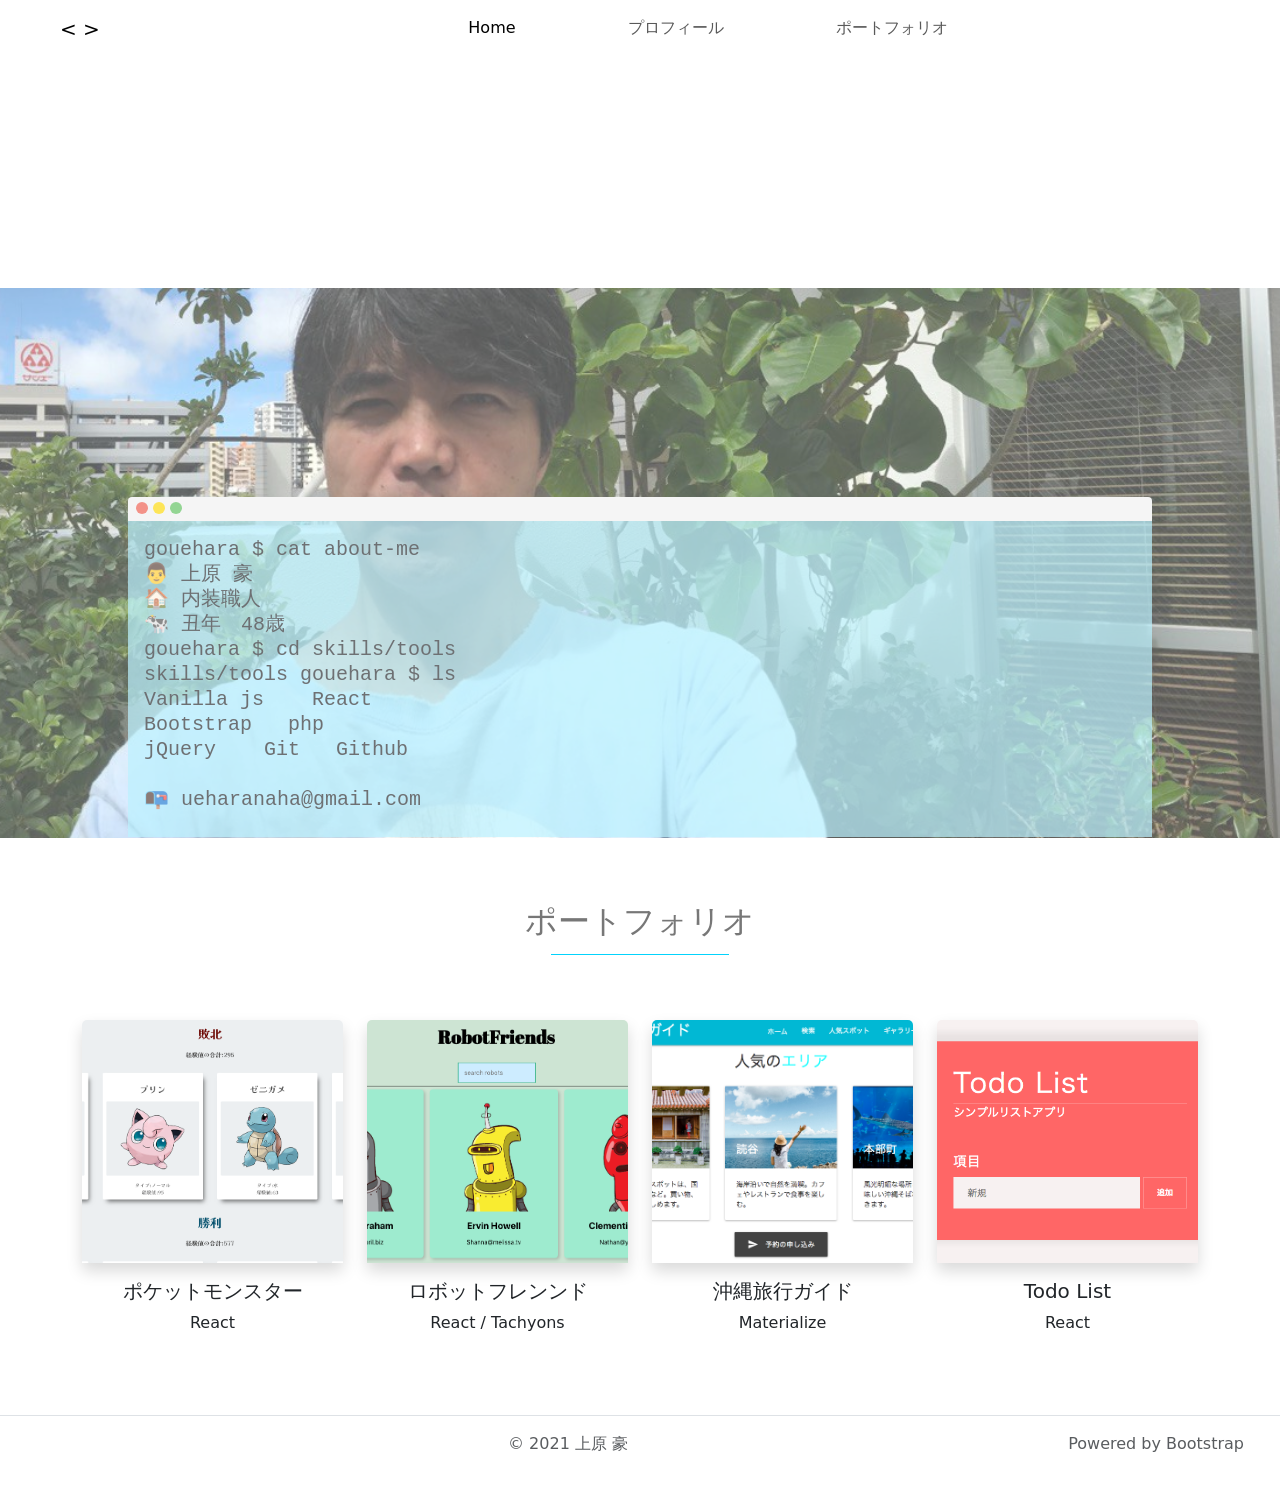
==== index.html @ 3632edbe "Update index.html" ====
<!DOCTYPE html>
<html lang="en">
<head>
  <meta charset="UTF-8">
  <meta http-equiv="X-UA-Compatible" content="IE=edge">
  <meta name="viewport" content="width=device-width, initial-scale=1.0">
  <link href="https://cdn.jsdelivr.net/npm/bootstrap@5.1.0/dist/css/bootstrap.min.css" rel="stylesheet" integrity="sha384-KyZXEAg3QhqLMpG8r+8fhAXLRk2vvoC2f3B09zVXn8CA5QIVfZOJ3BCsw2P0p/We" crossorigin="anonymous">
  <link rel="stylesheet" href="style.css">
  <title>ウエハラ ゴウのポートフォリオ</title>
</head>
<body>
  <nav class="navbar navbar-expand-lg navbar-light bg-white fixed-top nav-shadow">
    <div class="container-fluid">
      <a class="navbar-brand mx-5" href="#">&lt; &gt;</a>
      <button class="navbar-toggler" type="button" data-bs-toggle="collapse" data-bs-target="#navbarNavAltMarkup" aria-controls="navbarNavAltMarkup" aria-expanded="false" aria-label="Toggle navigation">
        <span class="navbar-toggler-icon"></span>
      </button>
      <div class="collapse navbar-collapse" id="navbarNavAltMarkup">
        <div class="navbar-nav mx-auto">
          <a class="nav-link mx-5" href="#scrollspyHeading1">Home</a>
          <a class="nav-link mx-5" href="#scrollspyHeading2">プロフィール</a>
          <a class="nav-link mx-5" href="#scrollspyHeading3">ポートフォリオ</a>
        </div>
      </div>
    </div>
  </nav>
  <div data-bs-spy="scroll" data-bs-target="#navbar-example2" data-bs-offset="0" class="scrollspy-example" tabindex="0">
  <header id="scrollspyHeading1">

    <!-- This div is  intentionally blank. It creates the transparent black overlay over the video which you can modify in the CSS -->
    <div class="overlay"></div>
  
    <!-- The HTML5 video element that will create the background video on the header -->
    <video id="myVideo" playsinline="playsinline" autoplay="autoplay" muted="muted" loop="loop">
      <source src="asset/hello_world.mp4" type="video/mp4">
    </video>
  
    <!-- The header content -->
    <div class="typing h-100">
      <div class="d-flex h-100 text-center align-items-center">
        <div class="w-100 text-white">
          <h1 class="display-1 mt-5" id="demo"></h1>
          <p class="fs-3 mt-3 mb-0">ハイサイ、現在プログラムを勉強しております。</p>
        </div>
      </div>
    </div>
  </header>
  
  <div class="parallax" id="scrollspyHeading2">
    <div class="caption">
      <div class="browser-container">
        <div class="browser-row">
          <div class="column left ps-2">
            <span class="dot" style="background:#ED594A;"></span>
            <span class="dot" style="background:#FDD800;"></span>
            <span class="dot" style="background:#5AC05A;"></span>
          </div>
          </div>
        <div class="browser-content">
<pre class="fs-5 p-3 lh-sm pb-0">gouehara $ cat about-me
👨 上原 豪
🏠 内装職人
🐄 丑年　48歳
gouehara $ cd skills/tools
skills/tools gouehara $ ls
Vanilla js    React   
Bootstrap   php
jQuery    Git   Github

📭 ueharanaha@gmail.com
          </pre>
        </div>
      </div>
    </div>
  </div>
  <div class="container mx-auto text-center portfolio-container" id="scrollspyHeading3">
    <h2 class=" portfolio-title">ポートフォリオ</h2>
    <div class="row row-cols-1 row-cols-md-4 g-4">
      <div class="col">
        <div class="card">
          <div class="card-container">
            <img src="asset/pokemon.png" class="card-img-top shadow" alt="...">
            <div class="overlay"></div>
            <div class="button"><a href="https://gouehara.github.io/pokedex/" target="_blank" rel="noopener noreferrer">ウェブページ</a></div>
          </div>
          <div class="card-body">
            <h5 class="card-title">ポケットモンスター</h5>
            <p class="card-text">React</p>
          </div>
        </div>
      </div>
      <div class="col">
        <div class="card">
          <div class="card-container">
          <img src="asset/robofriends.png" class="card-img-top shadow" alt="robofriends">
          <div class="overlay"></div>
          <div class="button"><a href="https://gouehara.github.io/robofriends/" target="_blank" rel="noopener noreferrer">ウェブページ</a></div>
          </div>
          <div class="card-body">
            <h5 class="card-title">ロボットフレンンド</h5>
            <p class="card-text">React / Tachyons</p>
          </div>
        </div>
      </div>
      <div class="col">
        <div class="card">
          <div class="card-container">
          <img src="asset/travel-okinawa.png" class="card-img-top shadow" alt="沖縄旅行ガイド">
          <div class="overlay"></div>
          <div class="button"><a href="https://gouehara.github.io/travel-okinawa/" target="_blank" rel="noopener noreferrer">ウェブページ</a></div>
          </div>
          <div class="card-body">
            <h5 class="card-title">沖縄旅行ガイド</h5>
            <p class="card-text">Materialize</p>
          </div>
        </div>
      </div>
      <div class="col">
        <div class="card">
          <div class="card-container">
          <img src="asset/todolist.png" class="card-img-top shadow" alt="todolist">
          <div class="overlay"></div>
          <div class="button"><a href="https://gouehara.github.io/todolist/" target="_blank" rel="noopener noreferrer">ウェブページ</a></div>
          </div>
          <div class="card-body">
            <h5 class="card-title">Todo List</h5>
            <p class="card-text">React</p>
          </div>
        </div>
      </div>
    </div>
  </div>
  </div>
    <footer class="row py-3 my-4 border-top">
        <p class="text-muted col-6 text-end">&copy; 2021 上原 豪</p>
        <p class="text-muted col-6 text-end pe-5">Powered by Bootstrap</p>
    </footer>
  </div>
  <script src="https://cdn.jsdelivr.net/npm/bootstrap@5.1.0/dist/js/bootstrap.bundle.min.js" integrity="sha384-U1DAWAznBHeqEIlVSCgzq+c9gqGAJn5c/t99JyeKa9xxaYpSvHU5awsuZVVFIhvj" crossorigin="anonymous" async></script>
  <script src="index.js" async></script>
</body>
</html>
---- style.css ----
body {
  position: relative;
}

header {
  position: relative;
  background-color: white;
  height: 20vh;
  min-height: 18rem;
  width: 100%;
  overflow: hidden;
}

header video {
  position: absolute;
  top: 50%;
  left: 50%;
  min-width: 100%;
  min-height: 100%;
  width: auto;
  height: auto;
  z-index: 0;
  -ms-transform: translateX(-50%) translateY(-50%);
  -moz-transform: translateX(-50%) translateY(-50%);
  -webkit-transform: translateX(-50%) translateY(-50%);
  transform: translateX(-50%) translateY(-50%);
}

header .typing {
  position: relative;
  z-index: 2;
}

header .overlay {
  position: absolute;
  top: 0;
  left: 0;
  height: 100%;
  width: 100%;
  background-color: white;
  opacity: 0.3;
  z-index: 1;
}

/* Media Query for devices withi coarse pointers and no hover functionality */

/* This will use a fallback image instead of a video for devices that commonly do not support the HTML5 video element */

@media (pointer: coarse) and (hover: none) {
  header {
    background: url("asset/hello_world.mp4") white no-repeat center center
      scroll;
  }

  header video {
    display: none;
  }
}

.parallax {
  /* The image used */
  background: url("asset/my-pic.jpg") top center/ cover no-repeat;

  /* Full height */
  min-height: 550px;
  opacity: 0.65;

  position: relative;
  /* Create the parallax scrolling effect */
  background-attachment: fixed;
}

.caption {
  position: absolute;
  left: 10%;
  top: 38%;
  width: 80%;
}

.browser-container {
  border-top-left-radius: 4px;
  border-top-right-radius: 4px;
}

/* Container for columns and the top "toolbar" */
.browser-row {
  background: #f1f1f1;
  border-top-left-radius: 4px;
  border-top-right-radius: 4px;
}

/* Create three unequal columns that floats next to each other 
.column {
  float: left;
}

.left {
  width: 15%;
}

.right {
  width: 10%;
}

.middle {
  width: 75%;
}

/* Clear floats after the columns 
.browser-row:after {
  content: "";
  display: table;
  clear: both;
}
*/
/* Three dots */
.dot {
  margin-top: 4px;
  height: 12px;
  width: 12px;
  background-color: #bbb;
  border-radius: 50%;
  display: inline-block;
}

.browser-content {
  background-color: rgba(153, 236, 255, 0.7);
}

@media (max-width: 500px) {
  .browser-content {
  }
}

.portfolio-container {
  color: #777;
}

.card {
  border: none;
}

.portfolio-container {
  margin: 4rem 0;
}

.portfolio-title {
  margin-bottom: 5rem;
  position: relative;
}

.portfolio-title::after {
  content: "";
  height: 1px;
  width: 16%;
  background: #03d3fc;
  position: absolute;
  left: calc(50% - 8%);
  bottom: -15px;
}

.overlay {
  position: absolute;
  top: 0;
  left: 0;
  width: 100%;
  height: 100%;
  background: rgba(0, 0, 0, 0);
  transition: all 0.5s ease;
}

.card-container:hover .overlay {
  display: block;
  background: rgba(0, 0, 0, 0.7);
}

.button {
  position: absolute;
  width: 200px;
  left: 50%;
  top: 50%;
  transform: translate(-50%, -50%);
  text-align: center;
  opacity: 0;
  transition: opacity 0.35s ease;
}

.button a {
  width: 200px;
  padding: 12px 12px;
  text-align: center;
  color: white;
  border: solid 2px white;
  z-index: 1;
  text-decoration: none;
  letter-spacing: 2px;
}

.button a:hover {
  background: rgba(255, 255, 255, 0.4);
}

.card-container:hover .button {
  opacity: 1;
}

.card-container {
  position: relative;
}

.navbar .nav-link {
  border-bottom: solid 1px white;
}

.navbar .nav-link:hover {
  border-bottom: solid 1px #baeaff;
}

.card-img-top {
  height: 27vh;
  object-fit: cover;
}
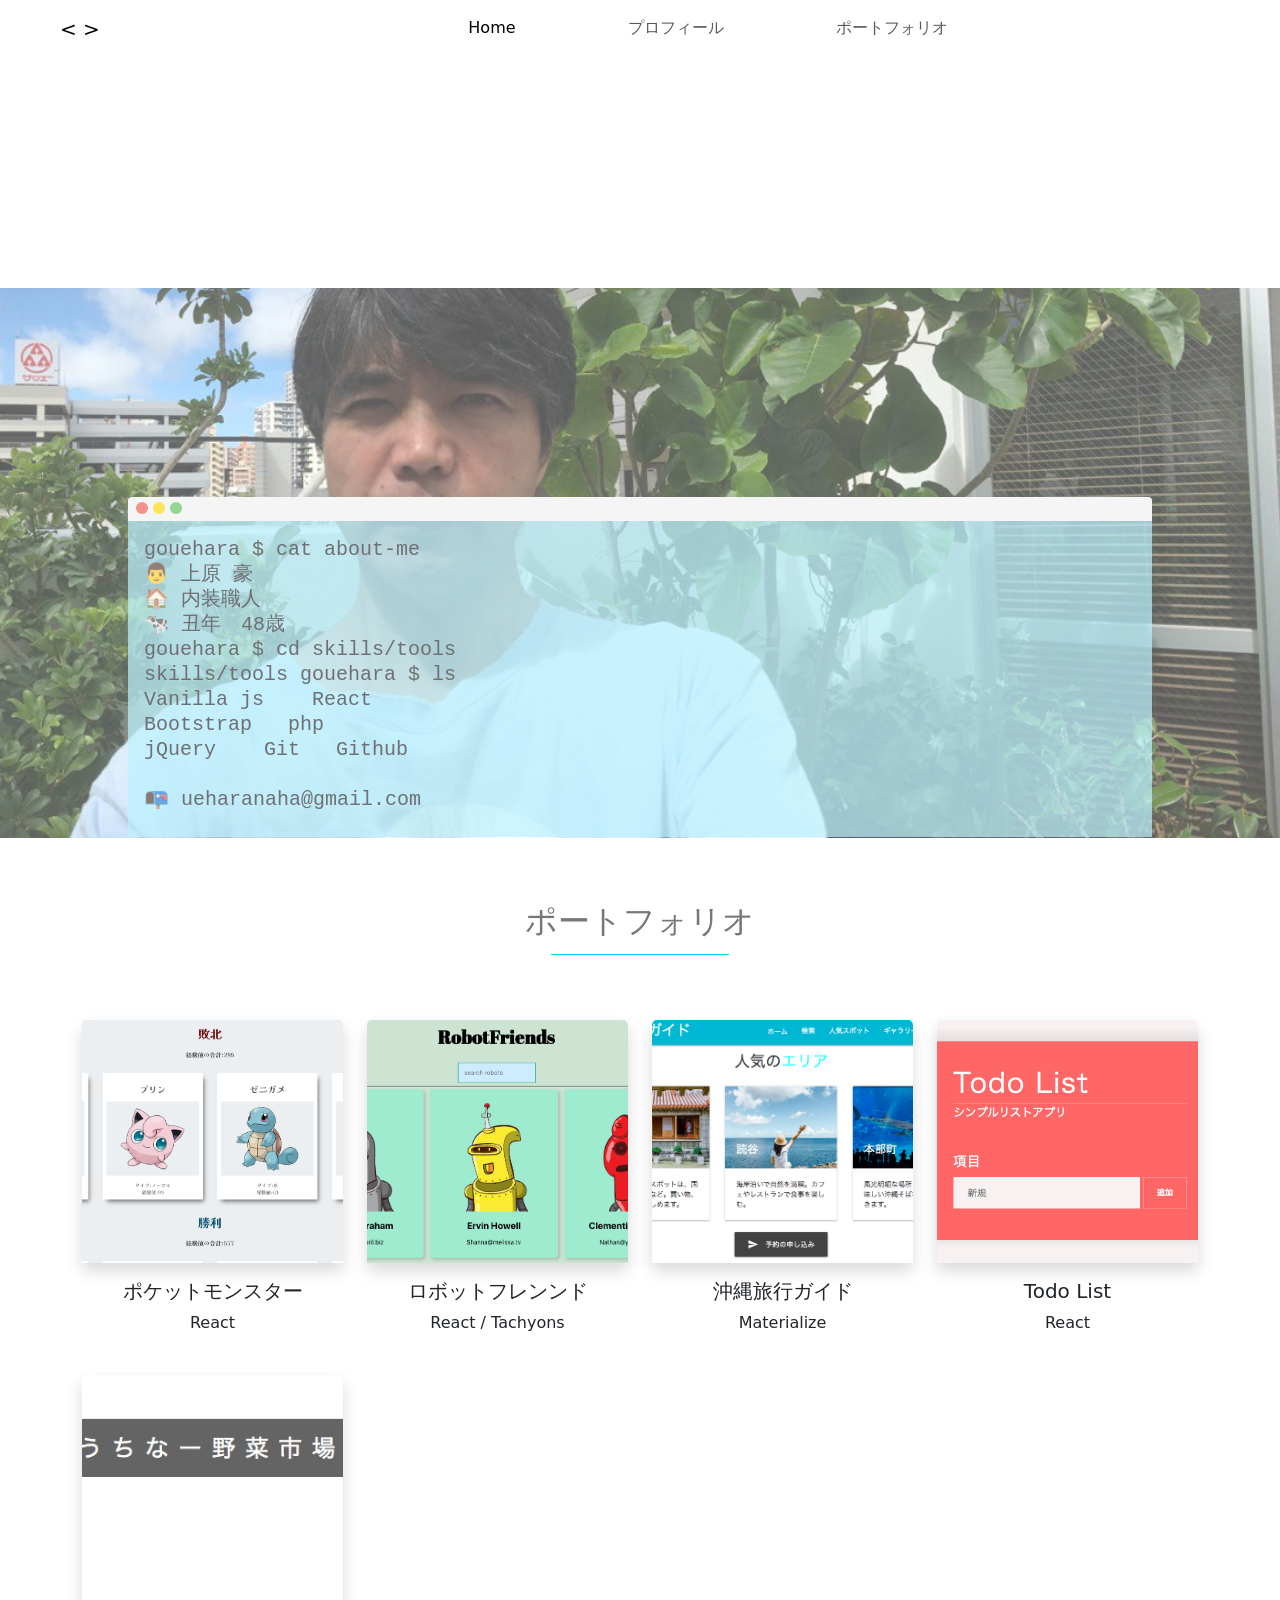
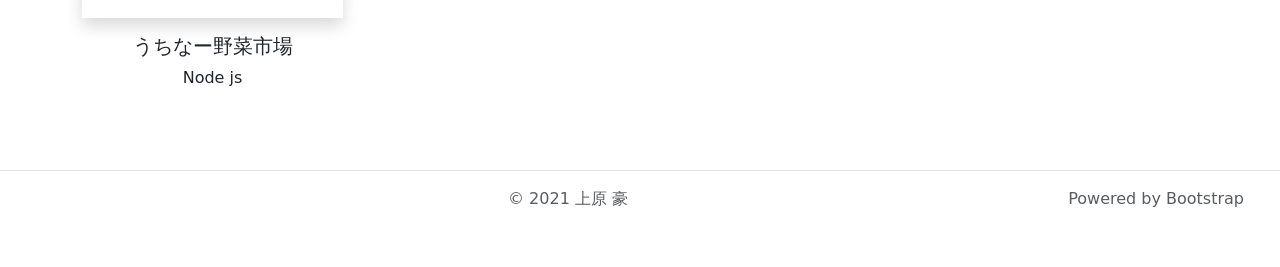
==== commit 78dcbb65: "add gitignore file" ====
--- a/index.html
+++ b/index.html
@@ -1,18 +1,22 @@
 <!DOCTYPE html>
 <html lang="en">
+
 <head>
   <meta charset="UTF-8">
   <meta http-equiv="X-UA-Compatible" content="IE=edge">
   <meta name="viewport" content="width=device-width, initial-scale=1.0">
-  <link href="https://cdn.jsdelivr.net/npm/bootstrap@5.1.0/dist/css/bootstrap.min.css" rel="stylesheet" integrity="sha384-KyZXEAg3QhqLMpG8r+8fhAXLRk2vvoC2f3B09zVXn8CA5QIVfZOJ3BCsw2P0p/We" crossorigin="anonymous">
+  <link href="https://cdn.jsdelivr.net/npm/bootstrap@5.1.0/dist/css/bootstrap.min.css" rel="stylesheet"
+    integrity="sha384-KyZXEAg3QhqLMpG8r+8fhAXLRk2vvoC2f3B09zVXn8CA5QIVfZOJ3BCsw2P0p/We" crossorigin="anonymous">
   <link rel="stylesheet" href="style.css">
   <title>ウエハラ ゴウのポートフォリオ</title>
 </head>
+
 <body>
   <nav class="navbar navbar-expand-lg navbar-light bg-white fixed-top nav-shadow">
     <div class="container-fluid">
       <a class="navbar-brand mx-5" href="#">&lt; &gt;</a>
-      <button class="navbar-toggler" type="button" data-bs-toggle="collapse" data-bs-target="#navbarNavAltMarkup" aria-controls="navbarNavAltMarkup" aria-expanded="false" aria-label="Toggle navigation">
+      <button class="navbar-toggler" type="button" data-bs-toggle="collapse" data-bs-target="#navbarNavAltMarkup"
+        aria-controls="navbarNavAltMarkup" aria-expanded="false" aria-label="Toggle navigation">
         <span class="navbar-toggler-icon"></span>
       </button>
       <div class="collapse navbar-collapse" id="navbarNavAltMarkup">
@@ -25,39 +29,39 @@
     </div>
   </nav>
   <div data-bs-spy="scroll" data-bs-target="#navbar-example2" data-bs-offset="0" class="scrollspy-example" tabindex="0">
-  <header id="scrollspyHeading1">
+    <header id="scrollspyHeading1">
 
-    <!-- This div is  intentionally blank. It creates the transparent black overlay over the video which you can modify in the CSS -->
-    <div class="overlay"></div>
-  
-    <!-- The HTML5 video element that will create the background video on the header -->
-    <video id="myVideo" playsinline="playsinline" autoplay="autoplay" muted="muted" loop="loop">
-      <source src="asset/hello_world.mp4" type="video/mp4">
-    </video>
-  
-    <!-- The header content -->
-    <div class="typing h-100">
-      <div class="d-flex h-100 text-center align-items-center">
-        <div class="w-100 text-white">
-          <h1 class="display-1 mt-5" id="demo"></h1>
-          <p class="fs-3 mt-3 mb-0">ハイサイ、現在プログラムを勉強しております。</p>
+      <!-- This div is  intentionally blank. It creates the transparent black overlay over the video which you can modify in the CSS -->
+      <div class="overlay"></div>
+
+      <!-- The HTML5 video element that will create the background video on the header -->
+      <video id="myVideo" playsinline="playsinline" autoplay="autoplay" muted="muted" loop="loop">
+        <source src="asset/hello_world.mp4" type="video/mp4">
+      </video>
+
+      <!-- The header content -->
+      <div class="typing h-100">
+        <div class="d-flex h-100 text-center align-items-center">
+          <div class="w-100 text-white">
+            <h1 class="display-1 mt-5" id="demo"></h1>
+            <p class="fs-3 mt-3 mb-0">ハイサイ、現在プログラムを勉強しております。</p>
+          </div>
         </div>
       </div>
-    </div>
-  </header>
-  
-  <div class="parallax" id="scrollspyHeading2">
-    <div class="caption">
-      <div class="browser-container">
-        <div class="browser-row">
-          <div class="column left ps-2">
-            <span class="dot" style="background:#ED594A;"></span>
-            <span class="dot" style="background:#FDD800;"></span>
-            <span class="dot" style="background:#5AC05A;"></span>
+    </header>
+
+    <div class="parallax" id="scrollspyHeading2">
+      <div class="caption">
+        <div class="browser-container">
+          <div class="browser-row">
+            <div class="column left ps-2">
+              <span class="dot" style="background:#ED594A;"></span>
+              <span class="dot" style="background:#FDD800;"></span>
+              <span class="dot" style="background:#5AC05A;"></span>
+            </div>
           </div>
-          </div>
-        <div class="browser-content">
-<pre class="fs-5 p-3 lh-sm pb-0">gouehara $ cat about-me
+          <div class="browser-content">
+            <pre class="fs-5 p-3 lh-sm pb-0">gouehara $ cat about-me
 👨 上原 豪
 🏠 内装職人
 🐄 丑年　48歳
@@ -69,74 +73,95 @@
 
 📭 ueharanaha@gmail.com
           </pre>
+          </div>
         </div>
       </div>
     </div>
-  </div>
-  <div class="container mx-auto text-center portfolio-container" id="scrollspyHeading3">
-    <h2 class=" portfolio-title">ポートフォリオ</h2>
-    <div class="row row-cols-1 row-cols-md-4 g-4">
-      <div class="col">
-        <div class="card">
-          <div class="card-container">
-            <img src="asset/pokemon.png" class="card-img-top shadow" alt="...">
-            <div class="overlay"></div>
-            <div class="button"><a href="https://gouehara.github.io/pokedex/" target="_blank" rel="noopener noreferrer">ウェブページ</a></div>
-          </div>
-          <div class="card-body">
-            <h5 class="card-title">ポケットモンスター</h5>
-            <p class="card-text">React</p>
+    <div class="container mx-auto text-center portfolio-container" id="scrollspyHeading3">
+      <h2 class=" portfolio-title">ポートフォリオ</h2>
+      <div class="row row-cols-1 row-cols-md-4 g-4">
+        <div class="col">
+          <div class="card">
+            <div class="card-container">
+              <img src="asset/pokemon.png" class="card-img-top shadow" alt="...">
+              <div class="overlay"></div>
+              <div class="button"><a href="https://gouehara.github.io/pokedex/" target="_blank"
+                  rel="noopener noreferrer">ウェブページ</a></div>
+            </div>
+            <div class="card-body">
+              <h5 class="card-title">ポケットモンスター</h5>
+              <p class="card-text">React</p>
+            </div>
           </div>
         </div>
-      </div>
-      <div class="col">
-        <div class="card">
-          <div class="card-container">
-          <img src="asset/robofriends.png" class="card-img-top shadow" alt="robofriends">
-          <div class="overlay"></div>
-          <div class="button"><a href="https://gouehara.github.io/robofriends/" target="_blank" rel="noopener noreferrer">ウェブページ</a></div>
-          </div>
-          <div class="card-body">
-            <h5 class="card-title">ロボットフレンンド</h5>
-            <p class="card-text">React / Tachyons</p>
+        <div class="col">
+          <div class="card">
+            <div class="card-container">
+              <img src="asset/robofriends.png" class="card-img-top shadow" alt="robofriends">
+              <div class="overlay"></div>
+              <div class="button"><a href="https://gouehara.github.io/robofriends/" target="_blank"
+                  rel="noopener noreferrer">ウェブページ</a></div>
+            </div>
+            <div class="card-body">
+              <h5 class="card-title">ロボットフレンンド</h5>
+              <p class="card-text">React / Tachyons</p>
+            </div>
           </div>
         </div>
-      </div>
-      <div class="col">
-        <div class="card">
-          <div class="card-container">
-          <img src="asset/travel-okinawa.png" class="card-img-top shadow" alt="沖縄旅行ガイド">
-          <div class="overlay"></div>
-          <div class="button"><a href="https://gouehara.github.io/travel-okinawa/" target="_blank" rel="noopener noreferrer">ウェブページ</a></div>
-          </div>
-          <div class="card-body">
-            <h5 class="card-title">沖縄旅行ガイド</h5>
-            <p class="card-text">Materialize</p>
+        <div class="col">
+          <div class="card">
+            <div class="card-container">
+              <img src="asset/travel-okinawa.png" class="card-img-top shadow" alt="沖縄旅行ガイド">
+              <div class="overlay"></div>
+              <div class="button"><a href="https://gouehara.github.io/travel-okinawa/" target="_blank"
+                  rel="noopener noreferrer">ウェブページ</a></div>
+            </div>
+            <div class="card-body">
+              <h5 class="card-title">沖縄旅行ガイド</h5>
+              <p class="card-text">Materialize</p>
+            </div>
           </div>
         </div>
-      </div>
-      <div class="col">
-        <div class="card">
-          <div class="card-container">
-          <img src="asset/todolist.png" class="card-img-top shadow" alt="todolist">
-          <div class="overlay"></div>
-          <div class="button"><a href="https://gouehara.github.io/todolist/" target="_blank" rel="noopener noreferrer">ウェブページ</a></div>
+        <div class="col">
+          <div class="card">
+            <div class="card-container">
+              <img src="asset/todolist.png" class="card-img-top shadow" alt="todolist">
+              <div class="overlay"></div>
+              <div class="button"><a href="https://gouehara.github.io/todolist/" target="_blank"
+                  rel="noopener noreferrer">ウェブページ</a></div>
+            </div>
+            <div class="card-body">
+              <h5 class="card-title">Todo List</h5>
+              <p class="card-text">React</p>
+            </div>
           </div>
-          <div class="card-body">
-            <h5 class="card-title">Todo List</h5>
-            <p class="card-text">React</p>
+        </div>
+        <div class="col">
+          <div class="card">
+            <div class="card-container">
+              <img src="asset/o-firm.png" class="card-img-top shadow" alt="沖縄ファーム">
+              <div class="overlay"></div>
+              <div class="button"><a href="https://okinawa-firm.herokuapp.com/overview" target="_blank"
+                  rel="noopener noreferrer">ウェブページ</a></div>
+            </div>
+            <div class="card-body">
+              <h5 class="card-title">うちなー野菜市場</h5>
+              <p class="card-text">Node js</p>
+            </div>
           </div>
         </div>
       </div>
     </div>
   </div>
+  <footer class="row py-3 my-4 border-top">
+    <p class="text-muted col-6 text-end">&copy; 2021 上原 豪</p>
+    <p class="text-muted col-6 text-end pe-5">Powered by Bootstrap</p>
+  </footer>
   </div>
-    <footer class="row py-3 my-4 border-top">
-        <p class="text-muted col-6 text-end">&copy; 2021 上原 豪</p>
-        <p class="text-muted col-6 text-end pe-5">Powered by Bootstrap</p>
-    </footer>
-  </div>
-  <script src="https://cdn.jsdelivr.net/npm/bootstrap@5.1.0/dist/js/bootstrap.bundle.min.js" integrity="sha384-U1DAWAznBHeqEIlVSCgzq+c9gqGAJn5c/t99JyeKa9xxaYpSvHU5awsuZVVFIhvj" crossorigin="anonymous" async></script>
+  <script src="https://cdn.jsdelivr.net/npm/bootstrap@5.1.0/dist/js/bootstrap.bundle.min.js"
+    integrity="sha384-U1DAWAznBHeqEIlVSCgzq+c9gqGAJn5c/t99JyeKa9xxaYpSvHU5awsuZVVFIhvj" crossorigin="anonymous"
+    async></script>
   <script src="index.js" async></script>
 </body>
-</html>
+
+</html>
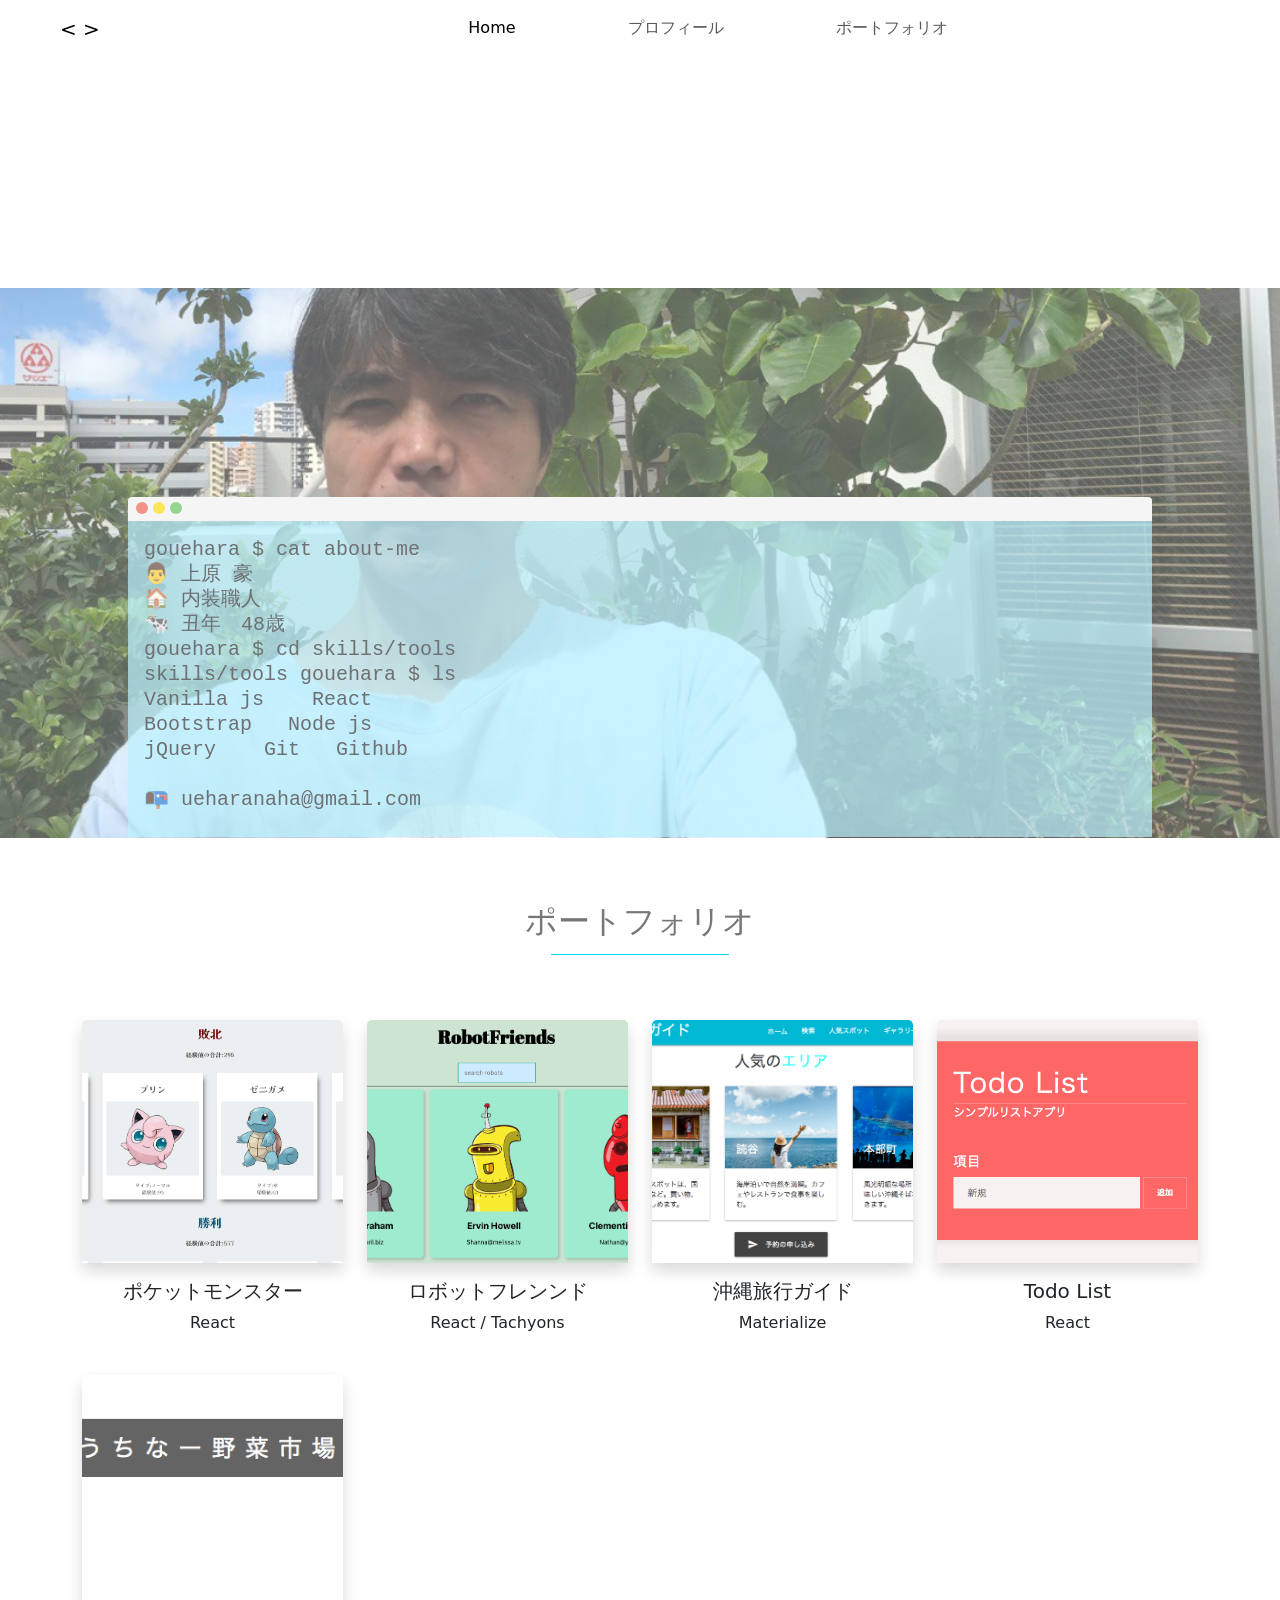
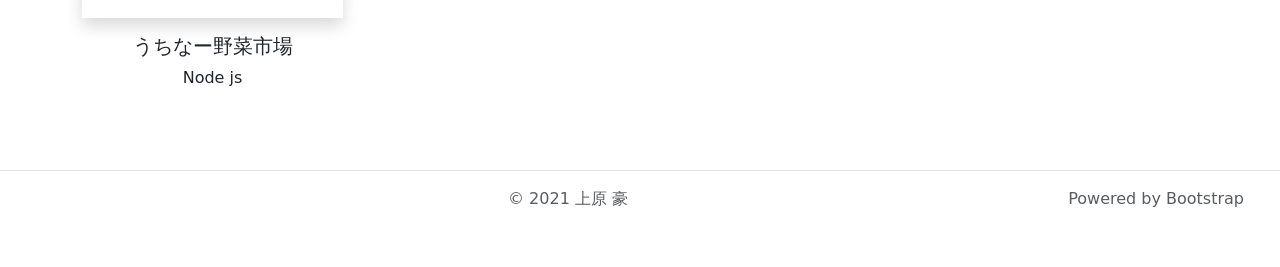
==== commit 0edf58f9: "change php to Node" ====
--- a/index.html
+++ b/index.html
@@ -68,7 +68,7 @@
 gouehara $ cd skills/tools
 skills/tools gouehara $ ls
 Vanilla js    React   
-Bootstrap   php
+Bootstrap   Node js
 jQuery    Git   Github
 
 📭 ueharanaha@gmail.com
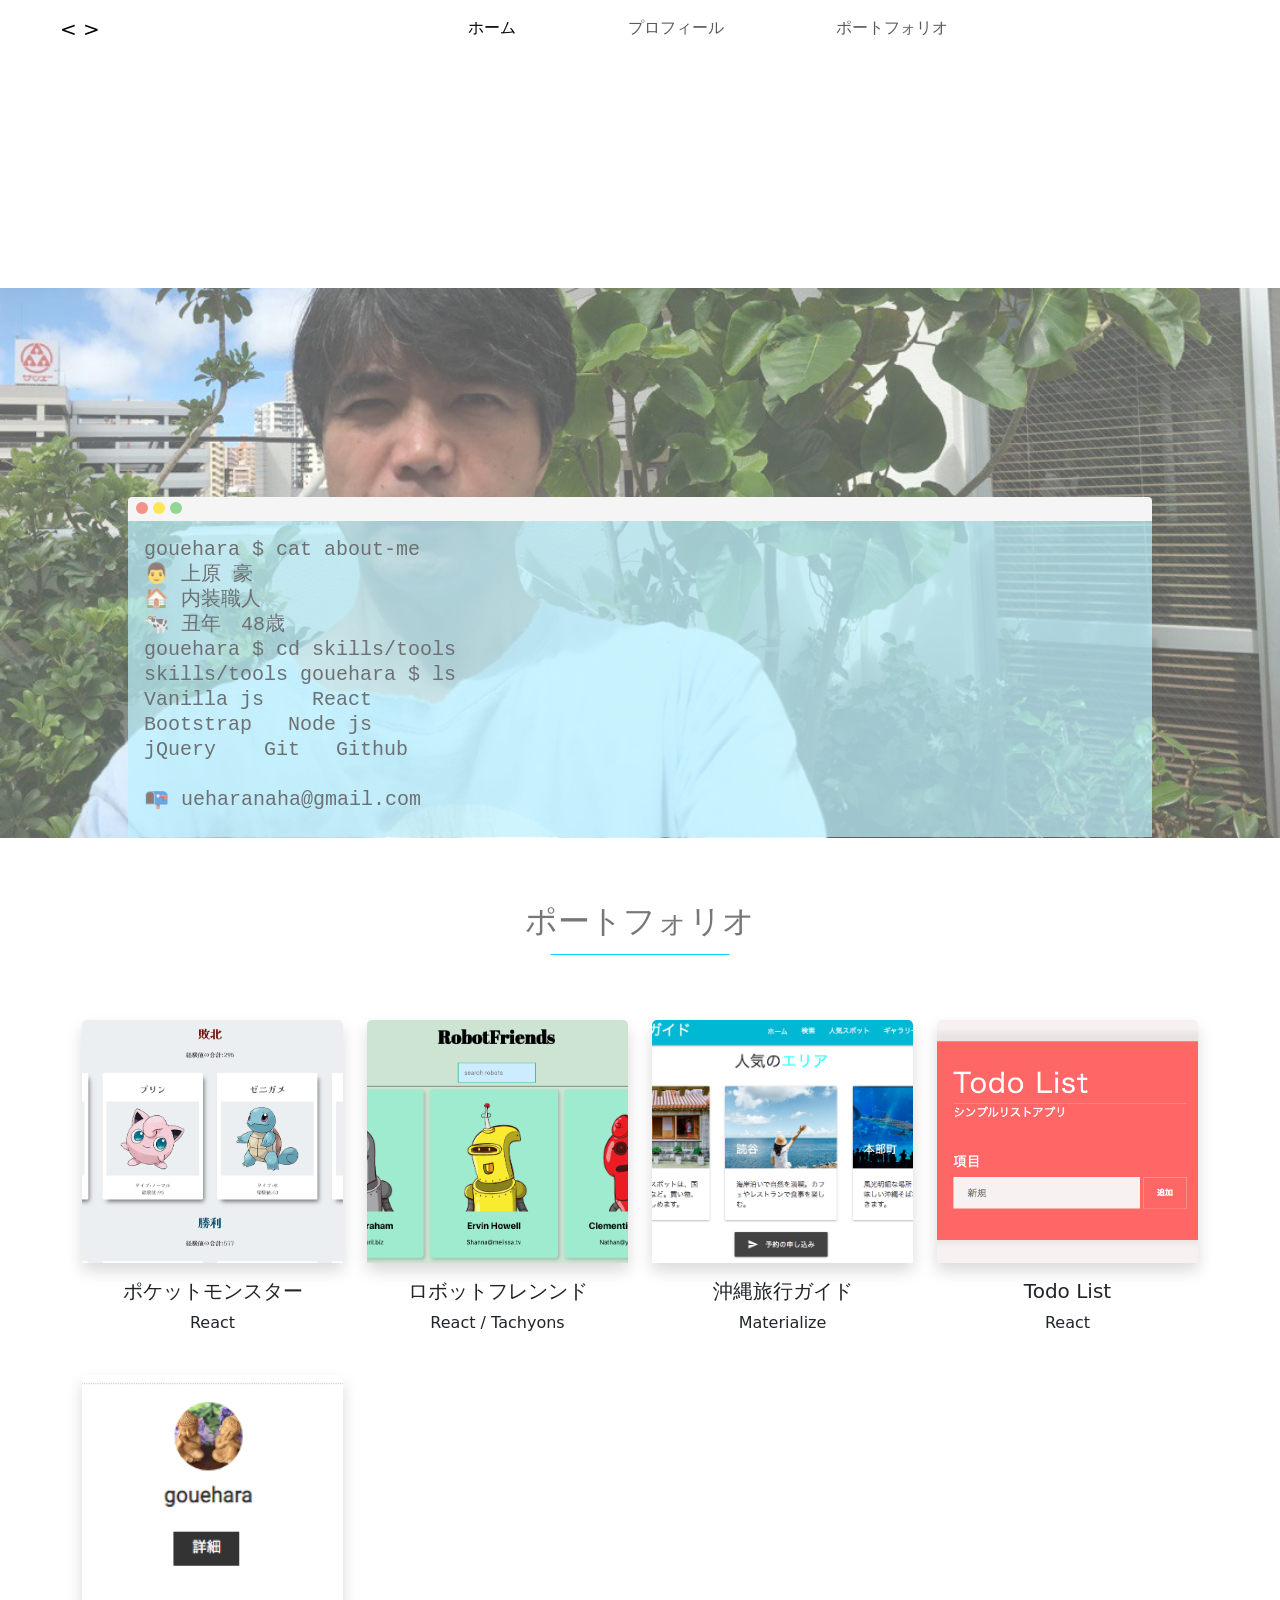
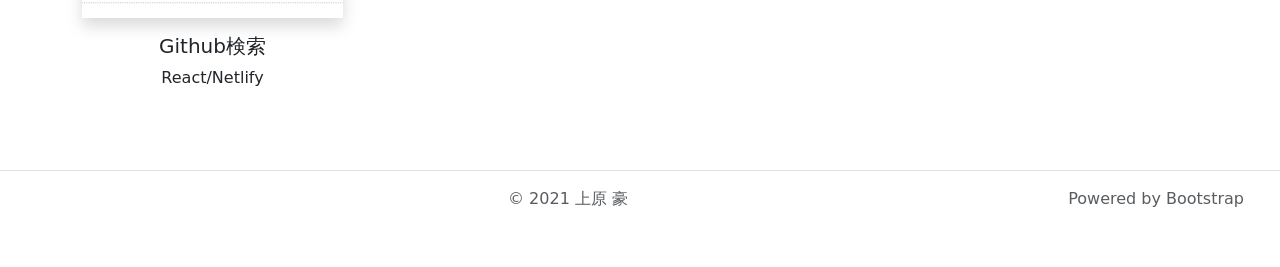
==== commit d41b65b3: "replace one portfolio" ====
--- a/index.html
+++ b/index.html
@@ -21,7 +21,7 @@
       </button>
       <div class="collapse navbar-collapse" id="navbarNavAltMarkup">
         <div class="navbar-nav mx-auto">
-          <a class="nav-link mx-5" href="#scrollspyHeading1">Home</a>
+          <a class="nav-link mx-5" href="#scrollspyHeading1">ホーム</a>
           <a class="nav-link mx-5" href="#scrollspyHeading2">プロフィール</a>
           <a class="nav-link mx-5" href="#scrollspyHeading3">ポートフォリオ</a>
         </div>
@@ -139,14 +139,14 @@
         <div class="col">
           <div class="card">
             <div class="card-container">
-              <img src="asset/o-firm.png" class="card-img-top shadow" alt="沖縄ファーム">
+              <img src="asset/github.png" class="card-img-top shadow" alt="github">
               <div class="overlay"></div>
-              <div class="button"><a href="https://okinawa-firm.herokuapp.com/overview" target="_blank"
+              <div class="button"><a href="https://uehara-github.netlify.app/" target="_blank"
                   rel="noopener noreferrer">ウェブページ</a></div>
             </div>
             <div class="card-body">
-              <h5 class="card-title">うちなー野菜市場</h5>
-              <p class="card-text">Node js</p>
+              <h5 class="card-title">Github検索</h5>
+              <p class="card-text">React/Netlify</p>
             </div>
           </div>
         </div>
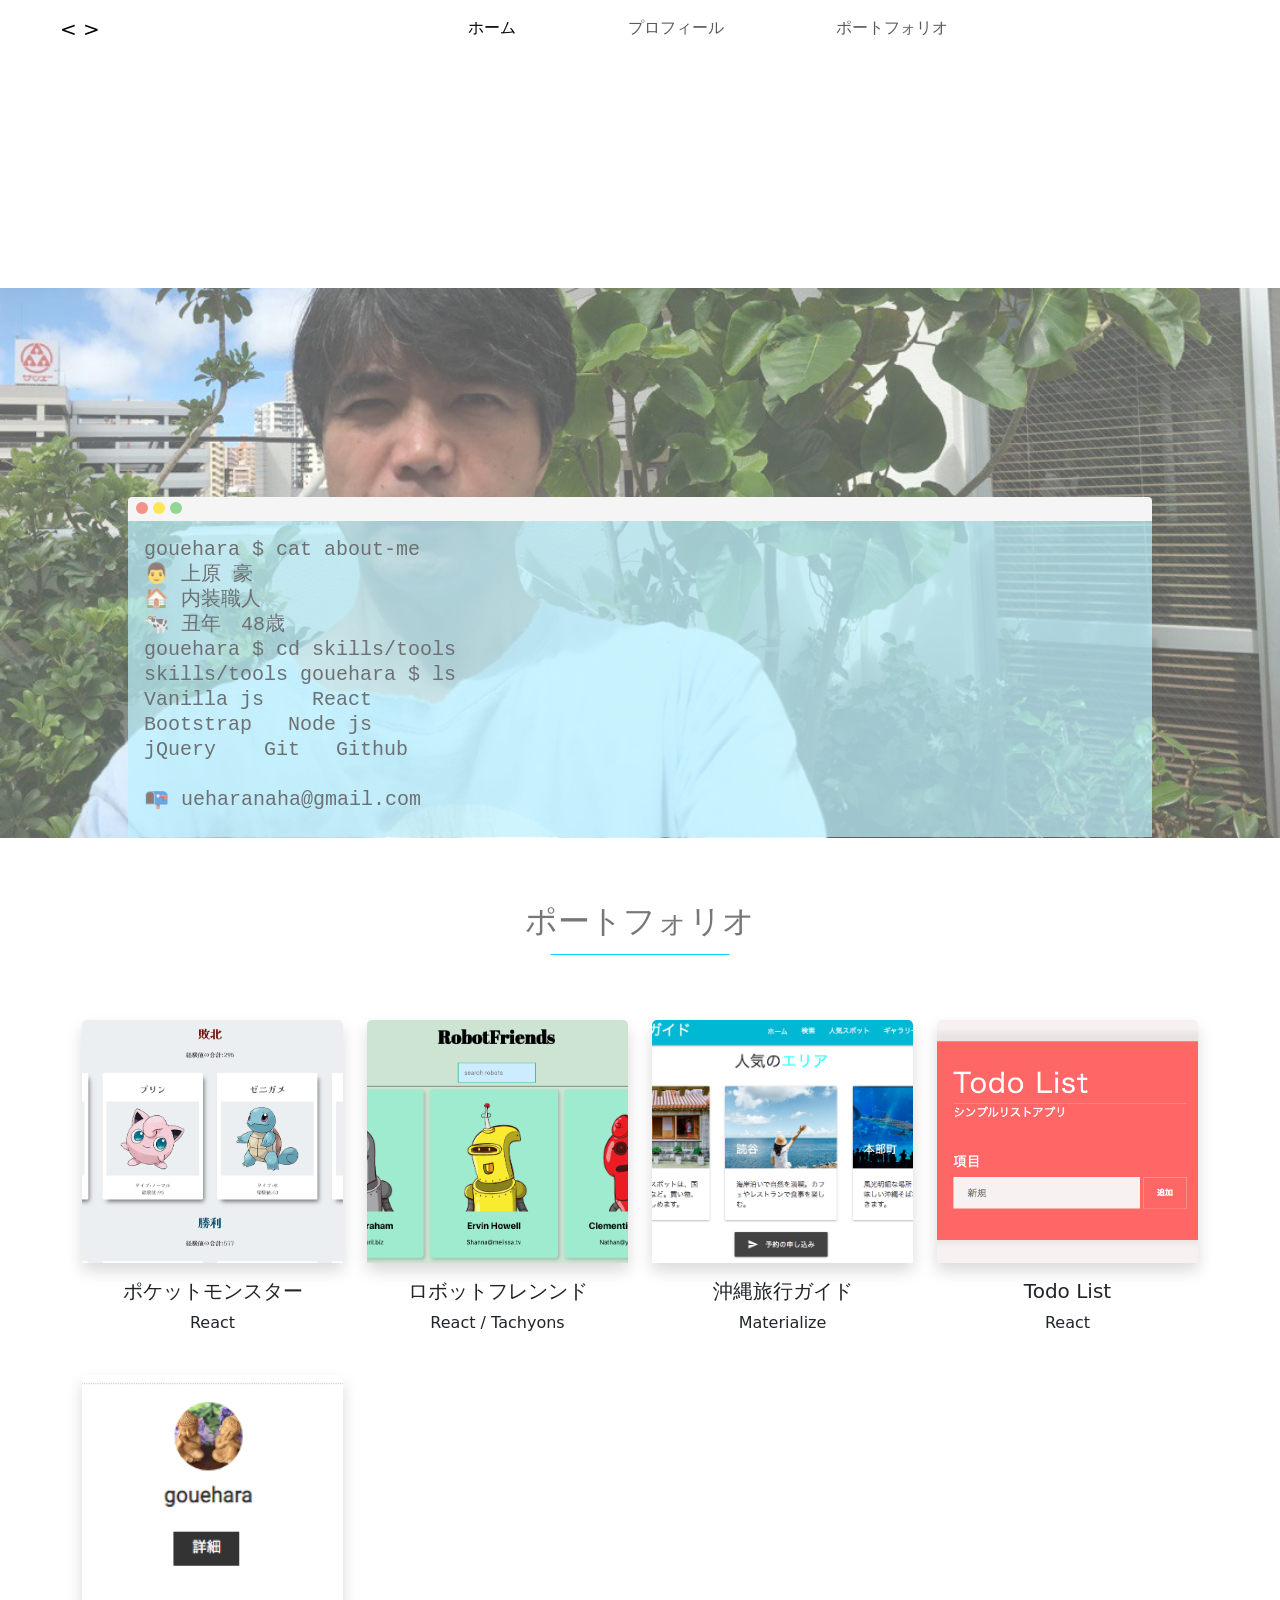
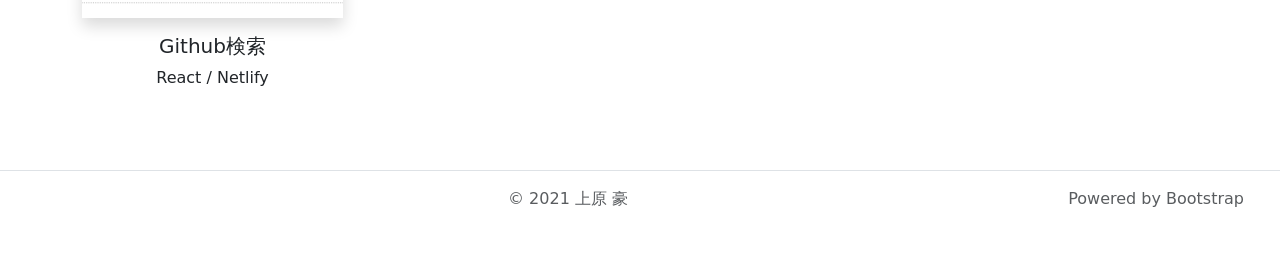
==== commit fc16a1f2: "add spaces" ====
--- a/index.html
+++ b/index.html
@@ -146,7 +146,7 @@
             </div>
             <div class="card-body">
               <h5 class="card-title">Github検索</h5>
-              <p class="card-text">React/Netlify</p>
+              <p class="card-text">React / Netlify</p>
             </div>
           </div>
         </div>
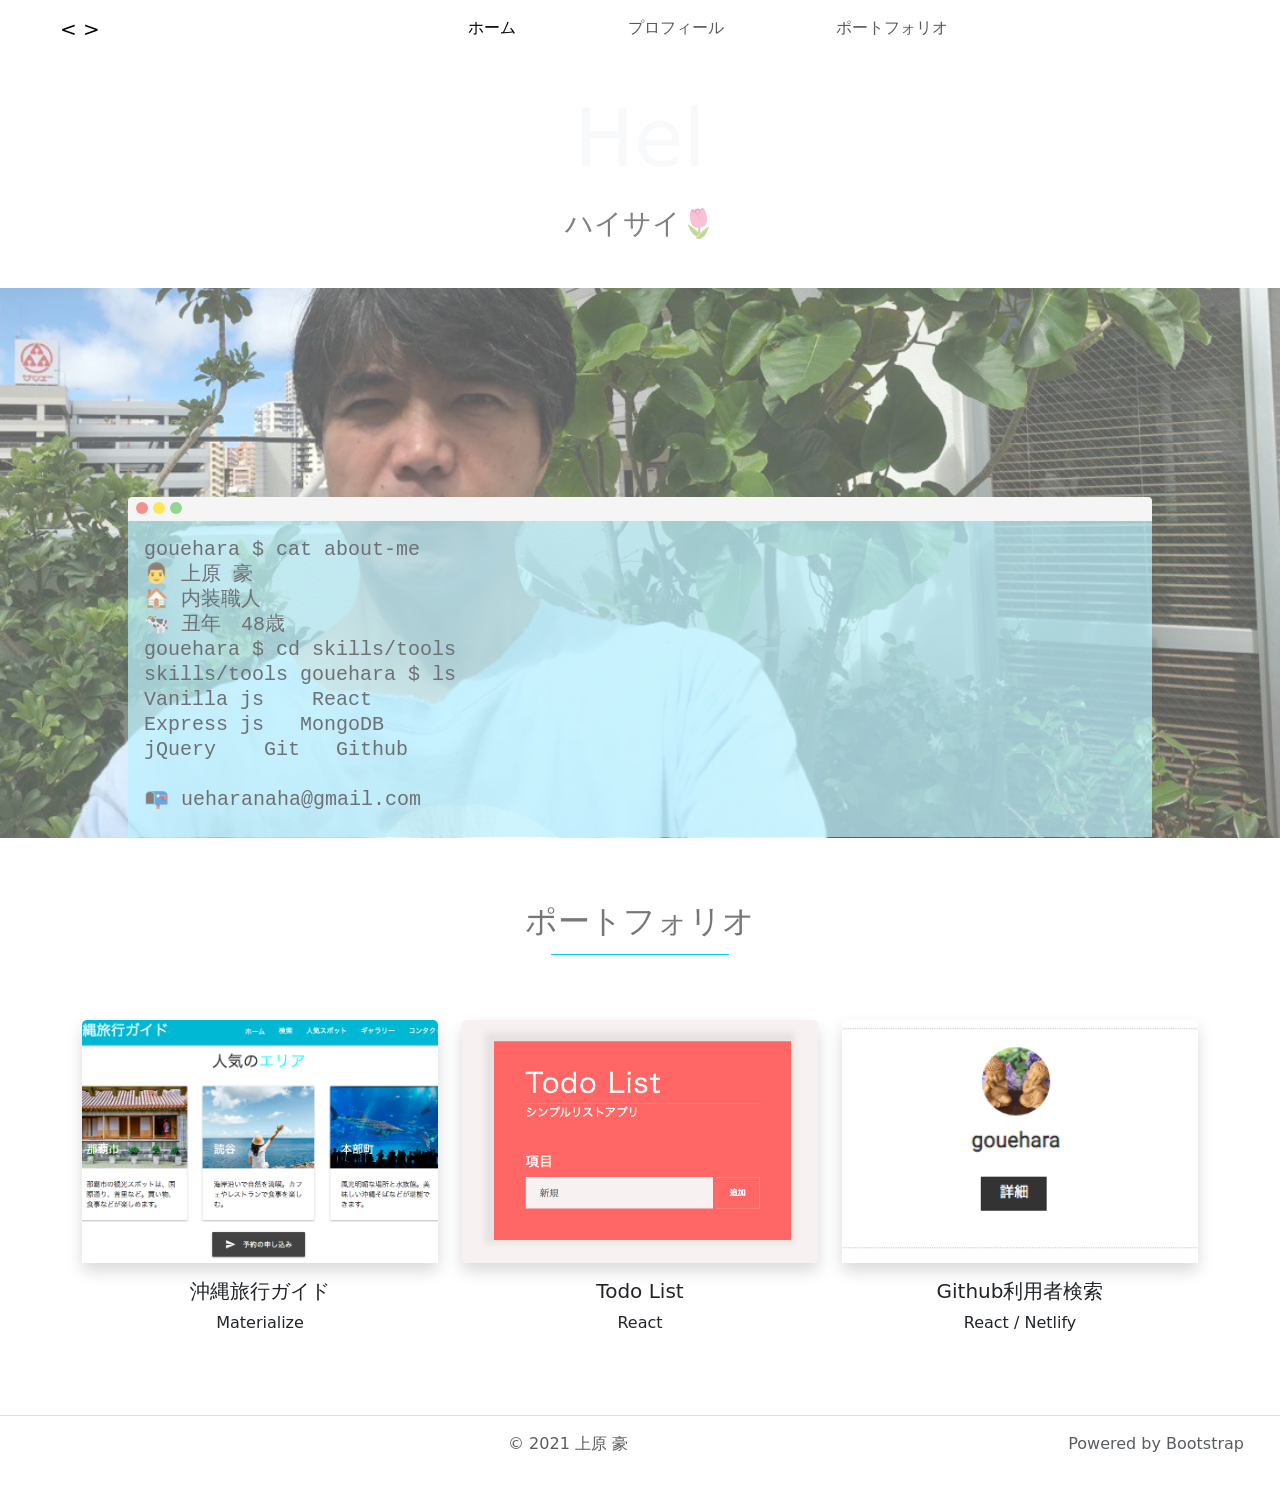
==== commit ababbce6: "make page simple" ====
--- a/index.html
+++ b/index.html
@@ -42,9 +42,9 @@
       <!-- The header content -->
       <div class="typing h-100">
         <div class="d-flex h-100 text-center align-items-center">
-          <div class="w-100 text-white">
+          <div class="w-100 text-light">
             <h1 class="display-1 mt-5" id="demo"></h1>
-            <p class="fs-3 mt-3 mb-0">ハイサイ、現在プログラムを勉強しております。</p>
+            <p class="fs-3 mt-3 mb-0 text-black-50">ハイサイ🌷</p>
           </div>
         </div>
       </div>
@@ -68,7 +68,7 @@
 gouehara $ cd skills/tools
 skills/tools gouehara $ ls
 Vanilla js    React   
-Bootstrap   Node js
+Express js   MongoDB
 jQuery    Git   Github
 
 📭 ueharanaha@gmail.com
@@ -79,35 +79,7 @@
     </div>
     <div class="container mx-auto text-center portfolio-container" id="scrollspyHeading3">
       <h2 class=" portfolio-title">ポートフォリオ</h2>
-      <div class="row row-cols-1 row-cols-md-4 g-4">
-        <div class="col">
-          <div class="card">
-            <div class="card-container">
-              <img src="asset/pokemon.png" class="card-img-top shadow" alt="...">
-              <div class="overlay"></div>
-              <div class="button"><a href="https://gouehara.github.io/pokedex/" target="_blank"
-                  rel="noopener noreferrer">ウェブページ</a></div>
-            </div>
-            <div class="card-body">
-              <h5 class="card-title">ポケットモンスター</h5>
-              <p class="card-text">React</p>
-            </div>
-          </div>
-        </div>
-        <div class="col">
-          <div class="card">
-            <div class="card-container">
-              <img src="asset/robofriends.png" class="card-img-top shadow" alt="robofriends">
-              <div class="overlay"></div>
-              <div class="button"><a href="https://gouehara.github.io/robofriends/" target="_blank"
-                  rel="noopener noreferrer">ウェブページ</a></div>
-            </div>
-            <div class="card-body">
-              <h5 class="card-title">ロボットフレンンド</h5>
-              <p class="card-text">React / Tachyons</p>
-            </div>
-          </div>
-        </div>
+      <div class="row row-cols-1 row-cols-md-3 g-4">
         <div class="col">
           <div class="card">
             <div class="card-container">
@@ -145,7 +117,7 @@
                   rel="noopener noreferrer">ウェブページ</a></div>
             </div>
             <div class="card-body">
-              <h5 class="card-title">Github検索</h5>
+              <h5 class="card-title">Github利用者検索</h5>
               <p class="card-text">React / Netlify</p>
             </div>
           </div>
--- a/style.css
+++ b/style.css
@@ -38,7 +38,7 @@
   height: 100%;
   width: 100%;
   background-color: white;
-  opacity: 0.3;
+  opacity: 0.8;
   z-index: 1;
 }
 
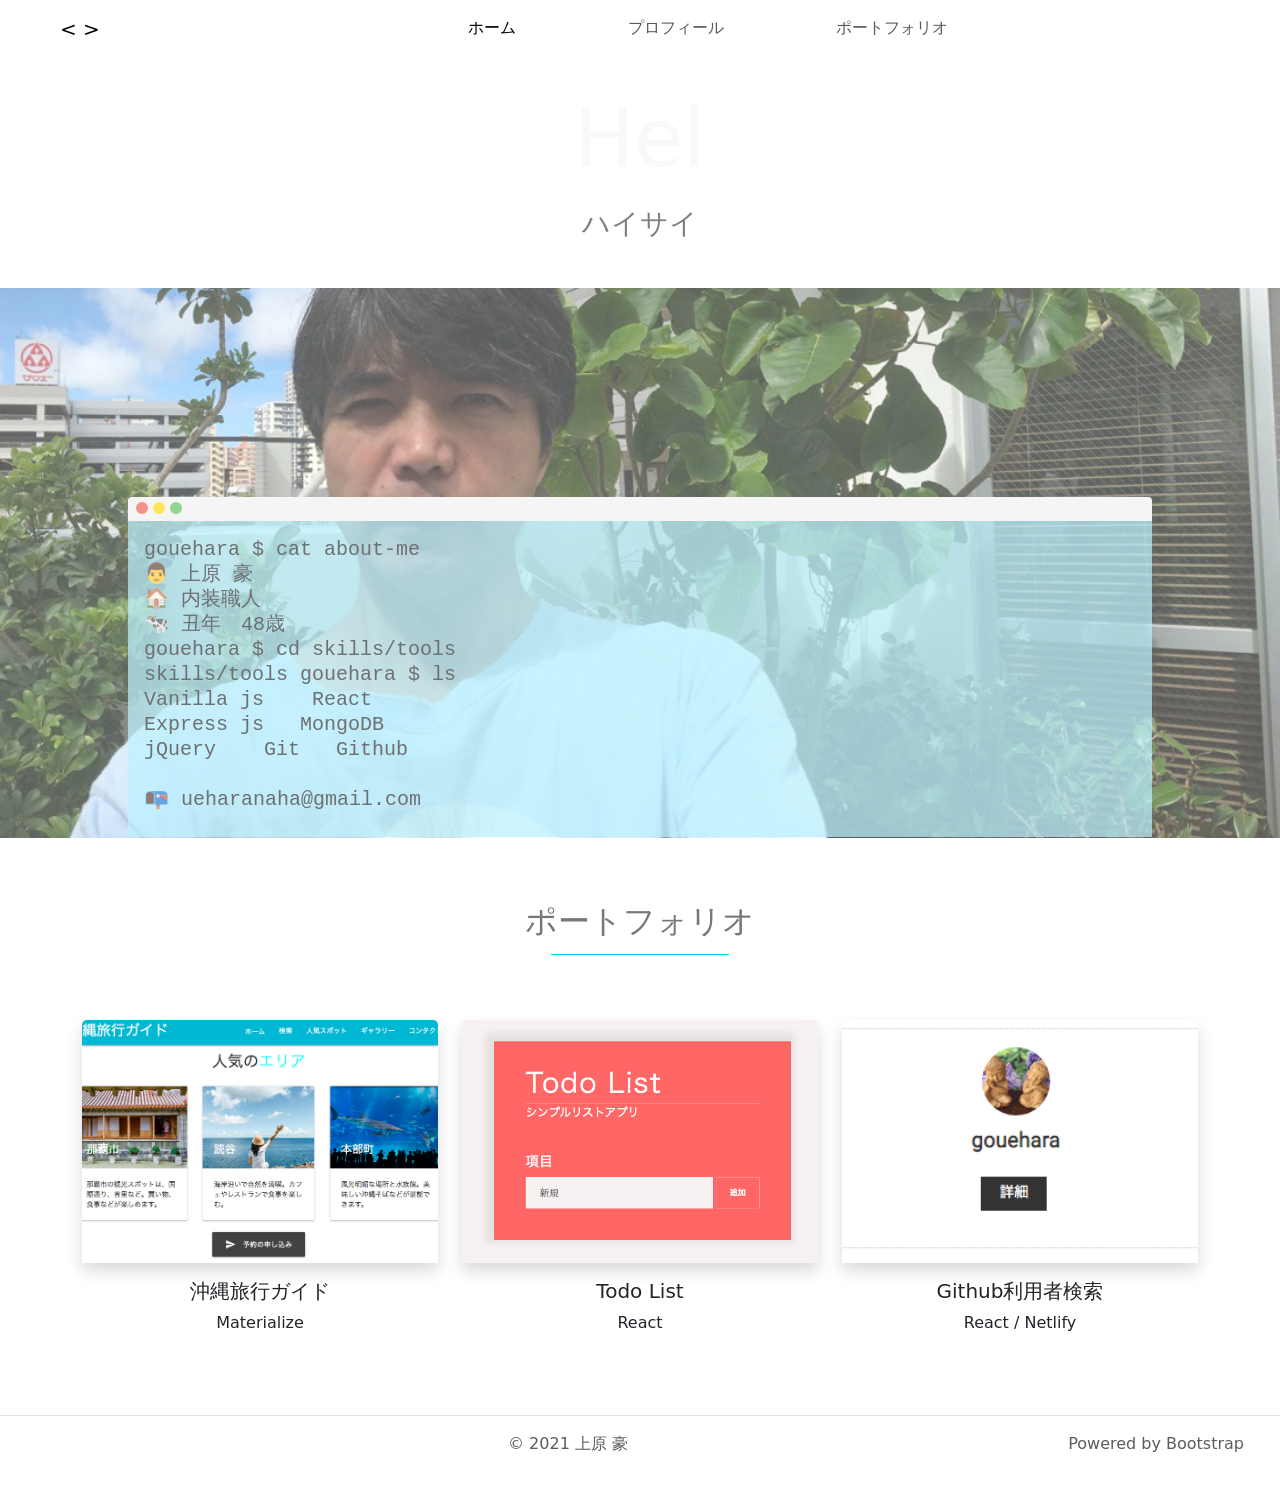
==== commit e13a2e22: "delete emoji" ====
--- a/index.html
+++ b/index.html
@@ -44,7 +44,7 @@
         <div class="d-flex h-100 text-center align-items-center">
           <div class="w-100 text-light">
             <h1 class="display-1 mt-5" id="demo"></h1>
-            <p class="fs-3 mt-3 mb-0 text-black-50">ハイサイ🌷</p>
+            <p class="fs-3 mt-3 mb-0 text-black-50">ハイサイ</p>
           </div>
         </div>
       </div>
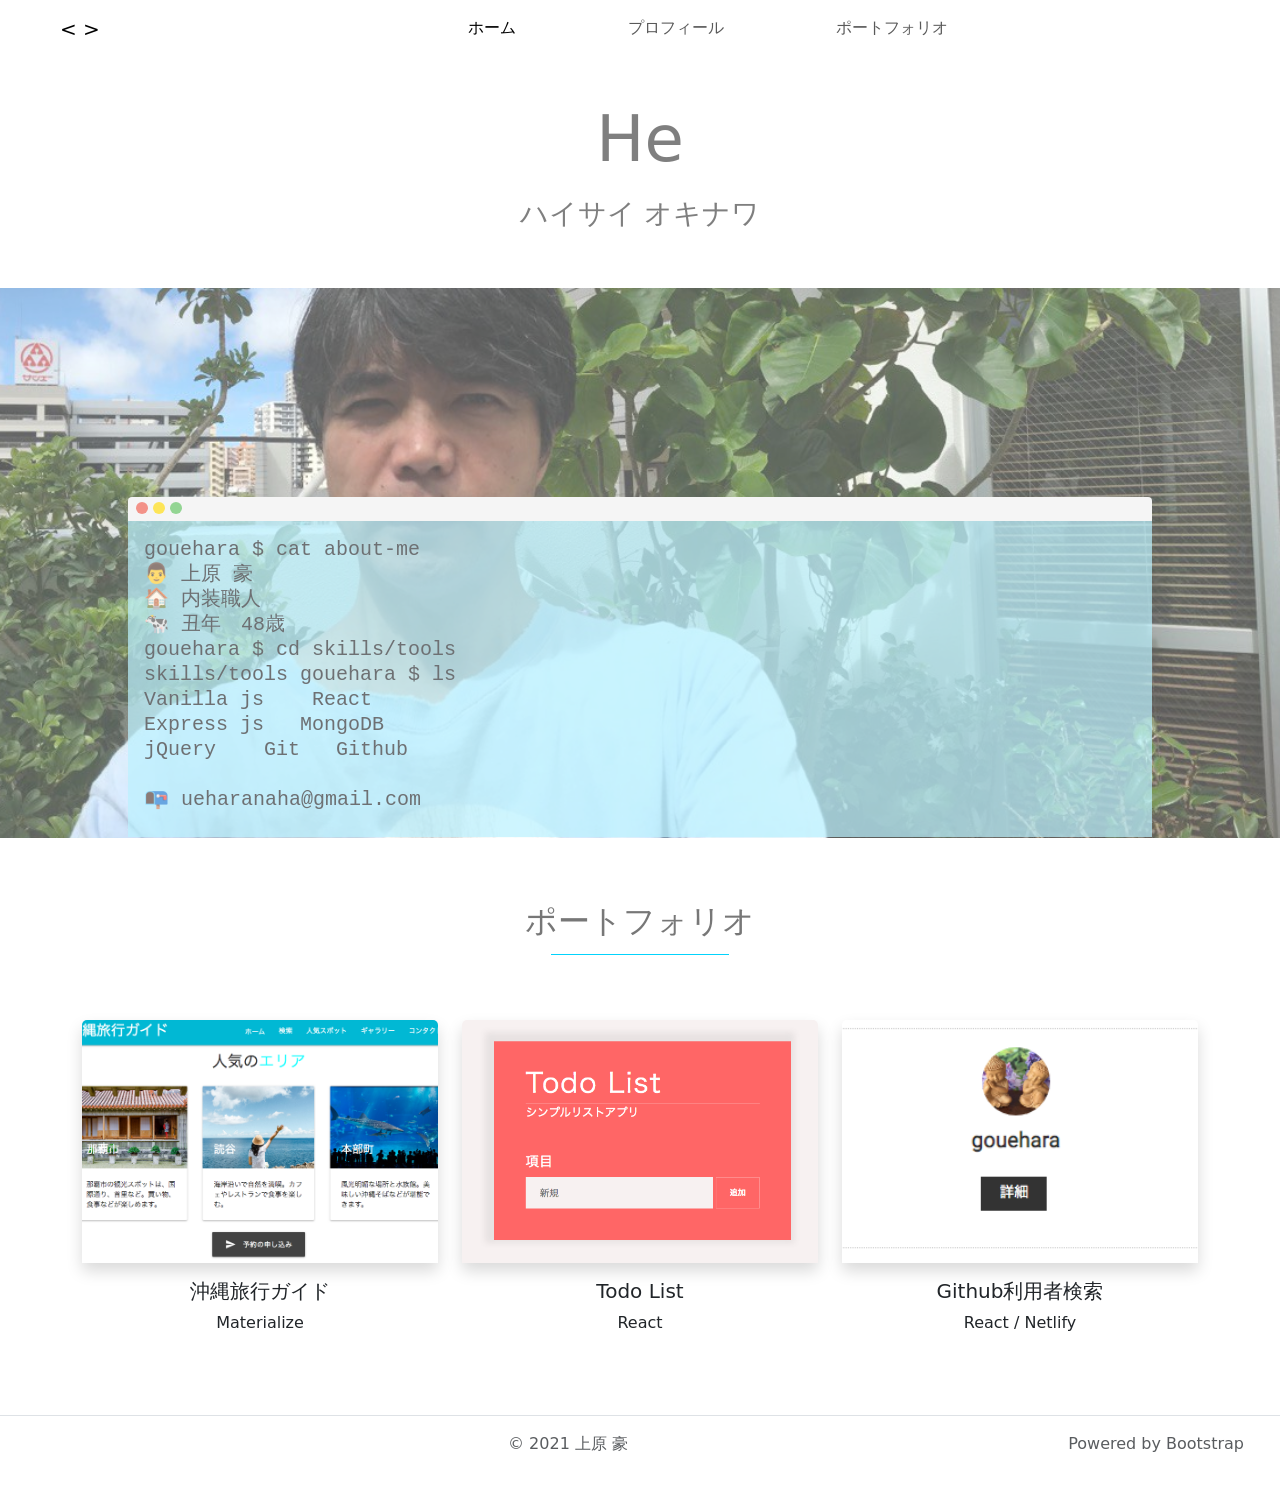
==== commit f6c74f85: "change movie" ====
--- a/index.html
+++ b/index.html
@@ -36,15 +36,15 @@
 
       <!-- The HTML5 video element that will create the background video on the header -->
       <video id="myVideo" playsinline="playsinline" autoplay="autoplay" muted="muted" loop="loop">
-        <source src="asset/hello_world.mp4" type="video/mp4">
+        <source src="asset/Artist.mp4" type="video/mp4">
       </video>
 
       <!-- The header content -->
       <div class="typing h-100">
         <div class="d-flex h-100 text-center align-items-center">
-          <div class="w-100 text-light">
-            <h1 class="display-1 mt-5" id="demo"></h1>
-            <p class="fs-3 mt-3 mb-0 text-black-50">ハイサイ</p>
+          <div class="w-100 text-black-50">
+            <h1 class="display-3 mt-5" id="demo"></h1>
+            <p class="fs-3 mt-3 mb-0 text-black-50">ハイサイ オキナワ</p>
           </div>
         </div>
       </div>
--- a/style.css
+++ b/style.css
@@ -48,8 +48,7 @@
 
 @media (pointer: coarse) and (hover: none) {
   header {
-    background: url("asset/hello_world.mp4") white no-repeat center center
-      scroll;
+    background: url("asset/Artist.mp4") white no-repeat center center scroll;
   }
 
   header video {
